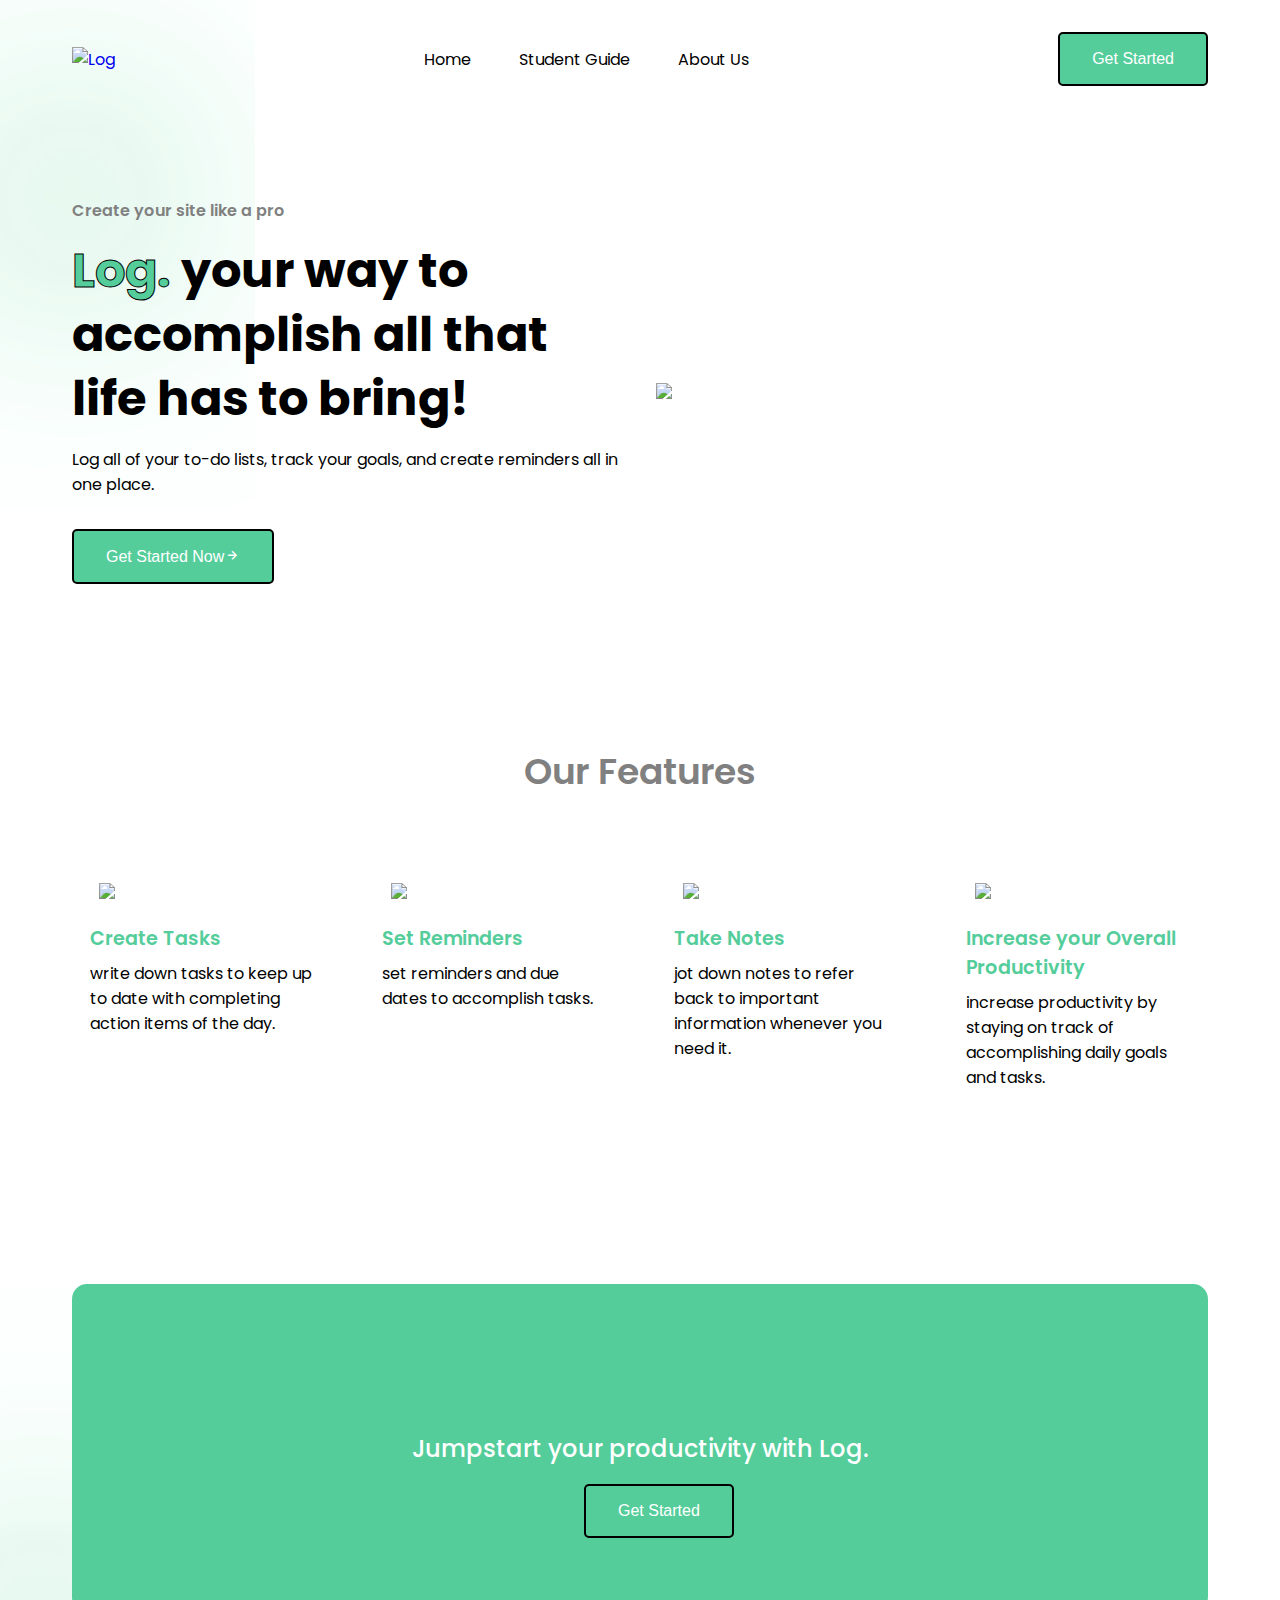
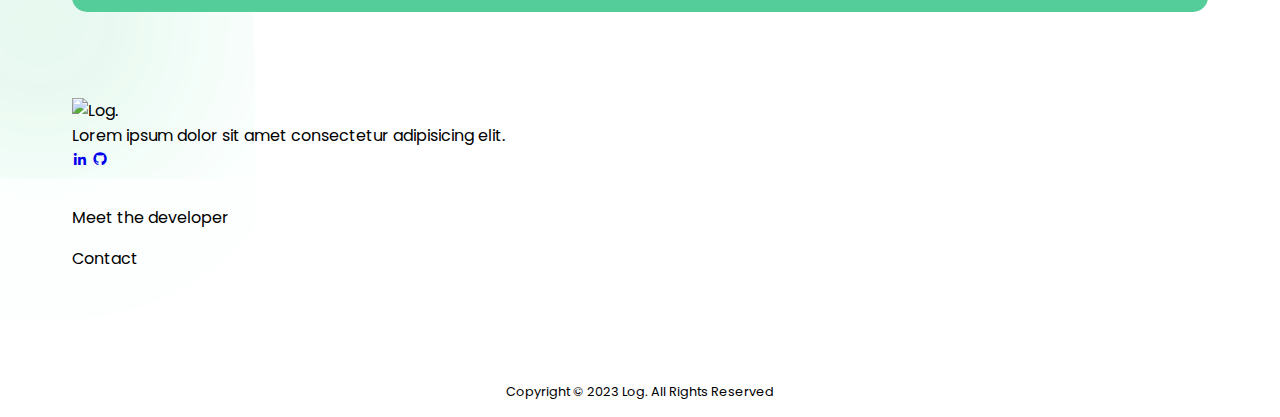
==== index.html @ 843f990f "Added a home button to the login/signup page and organized the directory" ====
<!DOCTYPE html>
<html lang="en">

<head>
    <meta charset="UTF-8">
    <meta name="viewport" content="width=device-width, initial-scale=1.0">
    <link href='https://unpkg.com/boxicons@2.1.4/css/boxicons.min.css' rel='stylesheet'>
    <link rel="stylesheet" href="css/style.css">
    <title>Log. App</title>
</head>

<body>

    <nav>
        <div class="nav-logo">
            <a href="#">
                <img src="images/Log.png" alt="Log">
            </a>
        </div>

        <ul class="nav-links">
            <li class="link"><a href="#">Home</a></li>
            <li class="link"><a href="#">Student Guide</a></li>
            <li class="link"><a href="#">About Us</a></li>
        </ul>
        <button class="btn" onclick="window.location.href='html/signup.html'">Get Started</a></button>
    </nav>

    <header class="container">
       <div class="content">
            <span class="blur"></span>
            <span class="blur"></span>
            <h4>Create your site like a pro</h4>
            <h1><span>Log.</span> your way to accomplish all that life has to bring!</h1>
            <p>Log all of your to-do lists, track your goals, and create reminders all in one place.</p>
            <button class="btn">Get Started Now<i class='bx bx-right-arrow-alt'></i></button>
       </div> 
       <div class="image">
        <img src="images/header.jpg">
       </div>
    </header>

    <section class="container">
        <h2 class="header">Our Features</h2>
        <div class="features">
            <div class="card">
                <span><img class="cards" src="images/Card1.png"></span>
                <h4>Create Tasks</h4>
                <p>
                    write down tasks to keep up to date with
                    completing action items of the day.
                </p>
            </div>

            <div class="card">
                <span><img class="cards" src="images/Card2.png"></span>
                <h4>Set Reminders</h4>
                <p>
                    set reminders and due dates to accomplish tasks.
                </p>
            </div>

            <div class="card">
                <span><img class="cards" src="images/Card3.png"></span>
                <h4>Take Notes</h4>
                <p>
                    jot down notes to refer back to important information whenever you need it.
                </p>
            </div>

            <div class="card">
                <span><img class="cards" src="images/Card5.png"></span>
                <h4>Increase your Overall Productivity</h4>
                <p>increase productivity by staying on track of accomplishing daily goals and tasks.</p>
            </div>
        </div>
    </section>

    <section class="container">
        <div class="card">
            <div class="content">
                <h2 class="sub-header">Jumpstart your productivity with Log.</h2>
                <button class="btn">Get Started</button>
            </div>
        </div>
    </section>

    <footer class="container">
        <span class="blur"></span>
        <span class="blur"></span>
        <div class="column">
            <div class="logo">
                <img src="images/Log.png" alt="Log.">
            </div>
            <p>
                Lorem ipsum dolor sit amet consectetur adipisicing elit.
            </p>
            <div class="socials">
                <a href="#"><i class='bx bxl-linkedin'></i></a>
                <a href="#"><i class='bx bxl-github'></i></i></a>
            </div>
        </div>
            <div class="row">
                <a href="#">Meet the developer</a>
                <a href="#">Contact</a>
            </div>
    </footer>

    <div class="copyright">
        Copyright © 2023 Log. All Rights Reserved
    </div>



        <script src="script.js"></script>    
    </body>
</html>
---- css/style.css ----
@import url('https://fonts.googleapis.com/css2?family=Poppins:wght@300;400;500;600;700;800&display=swap');

*{
    padding: 0;
    margin: 0;
    outline: none;
    border: none;
    box-sizing: border-box;
}

img {
    display: flex;
}

a{
    text-decoration: none ;
}

body{
    font-family: 'Poppins', sans-serif;
    background-color: white;
}

nav{
    max-width: 1200px;
    margin: auto;
    padding: 2rem;
    display: flex;
    align-items: center;
    justify-content: space-between;
    gap: 2rem;
}

.nav-logo{
    max-width: 100%;
}

.nav-links{
    list-style: none;
    display: flex;
    align-items: center;
    gap: 3rem;
}

.link a{
    position: relative;
    padding-bottom: 0.75rem;
    color: black;
}

.link a::after{
    content: "";
    position: absolute;
    height: 3px;
    width: 0;
    bottom: 0;
    left: 0;
    background-color: #54CD9B;
    transition: all 0.3s ease;
}

.link a:hover::after{
    width: 100%;
}

.btn{
    padding: 1rem 2rem;
    font-size: 1rem;
    font-weight: 500;
    color: white;
    background-color: #54CD9B;
    border-radius: 5px;
    cursor: pointer;
    transition: all 0.3s ease;
    border: 2px solid black;
}

.btn a{
    color: white;
}

.btn:hover{
    background-color:#7fdbad;    
}

.container{
    max-width: 1200px;
    margin: auto;
    padding: 5rem 2rem;
}

.blur{
    position: absolute;
    box-shadow: 0 0 1000px 50px #7fdbad;
    z-index: -100;
}

header{
    position: relative;
    padding-top: 2rem;
    display: grid;
    grid-template-columns: repeat(2, 1fr);
    align-items: center;
    gap: 2rem;
}

header .content h4{
    margin-bottom: 1rem;
    color: grey;
    font-size: qrem;
    font-weight: 600; 
}

header .content h1{
    color: black;
    margin-bottom: 1rem;
    font-size: 3rem;
    font-weight: 700;
    line-height: 4rem;
}

header .content h1 span{
    -webkit-text-fill-color: #54CD9B;
    -webkit-text-stroke: 1px;
}

header .content p{
    margin-bottom: 2rem;
    color: black;
}

header .image {
    position: relative;
}

header .image img{
    max-width: 600px;
    margin: auto;
}

section .header{
    margin-bottom: 1rem;
    color: grey;
    text-align: center;
    font-size: 2.25rem;
    font-weight: 600;
}

.features{
    margin-top: 4rem;
    display: grid;
    grid-template-columns: repeat(4, 1fr);
    gap: 2rem;
}

.features .card{
    padding: 1rem;
    border: 2px solid transparent;
    border-radius: 15px;
    transition: all 0.3s ease;

}

.features .card:hover{
    background-color: white;
    border-color:black;
}

.features .card span{
    display: inline-block;
    padding: 2px 9px;
    margin-bottom: 1rem;
    font-size: 1.75rem;
    color:#54CD9B;
    border-radius: 5px;
}

.features .card span .cards{
    max-width: 100%;
}

.features .card h4{
    margin-bottom: 0.5rem;
    color:#54CD9B;
    font-size: 1.2rem;
    font-weight: 600;
}

.features .card p{
    color: black;
    margin-bottom: 1rem;
}

.sub-header{
    max-width: 600px;
    margin: auto;
    text-align: center;
    color: black;
}

.card .sub-header{
    max-width: 2000px;
    height: 328px;
    background-color:#54CD9B;
    display:grid;
    border-radius: 15px;
}

.card .sub-header .content{
    flex: 1;
}

.card h2{
    color: white;
    align-items: center;
    font-weight: 500;
}

.card button{
    color: white;
    border: 2px solid black;
    margin-top: -8rem;
    display: grid;
    margin-left: 32rem;
}

footer{
    position: relative;
    display: grid;
    grid-template-columns: 400px repeat (1, 1fr);
    gap: 2rem;
}

footer .row .logo{
    max-width: 100px;
    margin-bottom: 2rem;
}

footer .row p{
    color:black;
    margin-bottom: 2rem;
}

footer .row .socials{
    display: flex;
    align-items: center;
    gap: 1rem;
}

footer .row .socials a{
    color: black;
    border: 1px solid black;
    padding: 5px 10px;
    font-size: 1.25rem;
    border-radius: 100%;
    transition: all 0.3s ease;
}

footer .row .socials a:hover{
    color: black;
    background-color:#54CD9B;
    border-color: #54CD9B;
}

footer .row > a{
    display: block;
    color: black;
    margin-bottom: 1rem;
    transition: all 0.3s ease;
}

footer .row > a:hover{
    color:#54CD9B;
}

.copyright{
    max-width: 1200px;
    margin: auto;
    padding: 1rem;
    color: black;
    font-size: 0.8rem;
    text-align: center;
}

@media (width < 900px){
    .nav-links{
        display: none;
    }
    header{
        grid-template-columns: repeat (1, 1fr);
    }
}
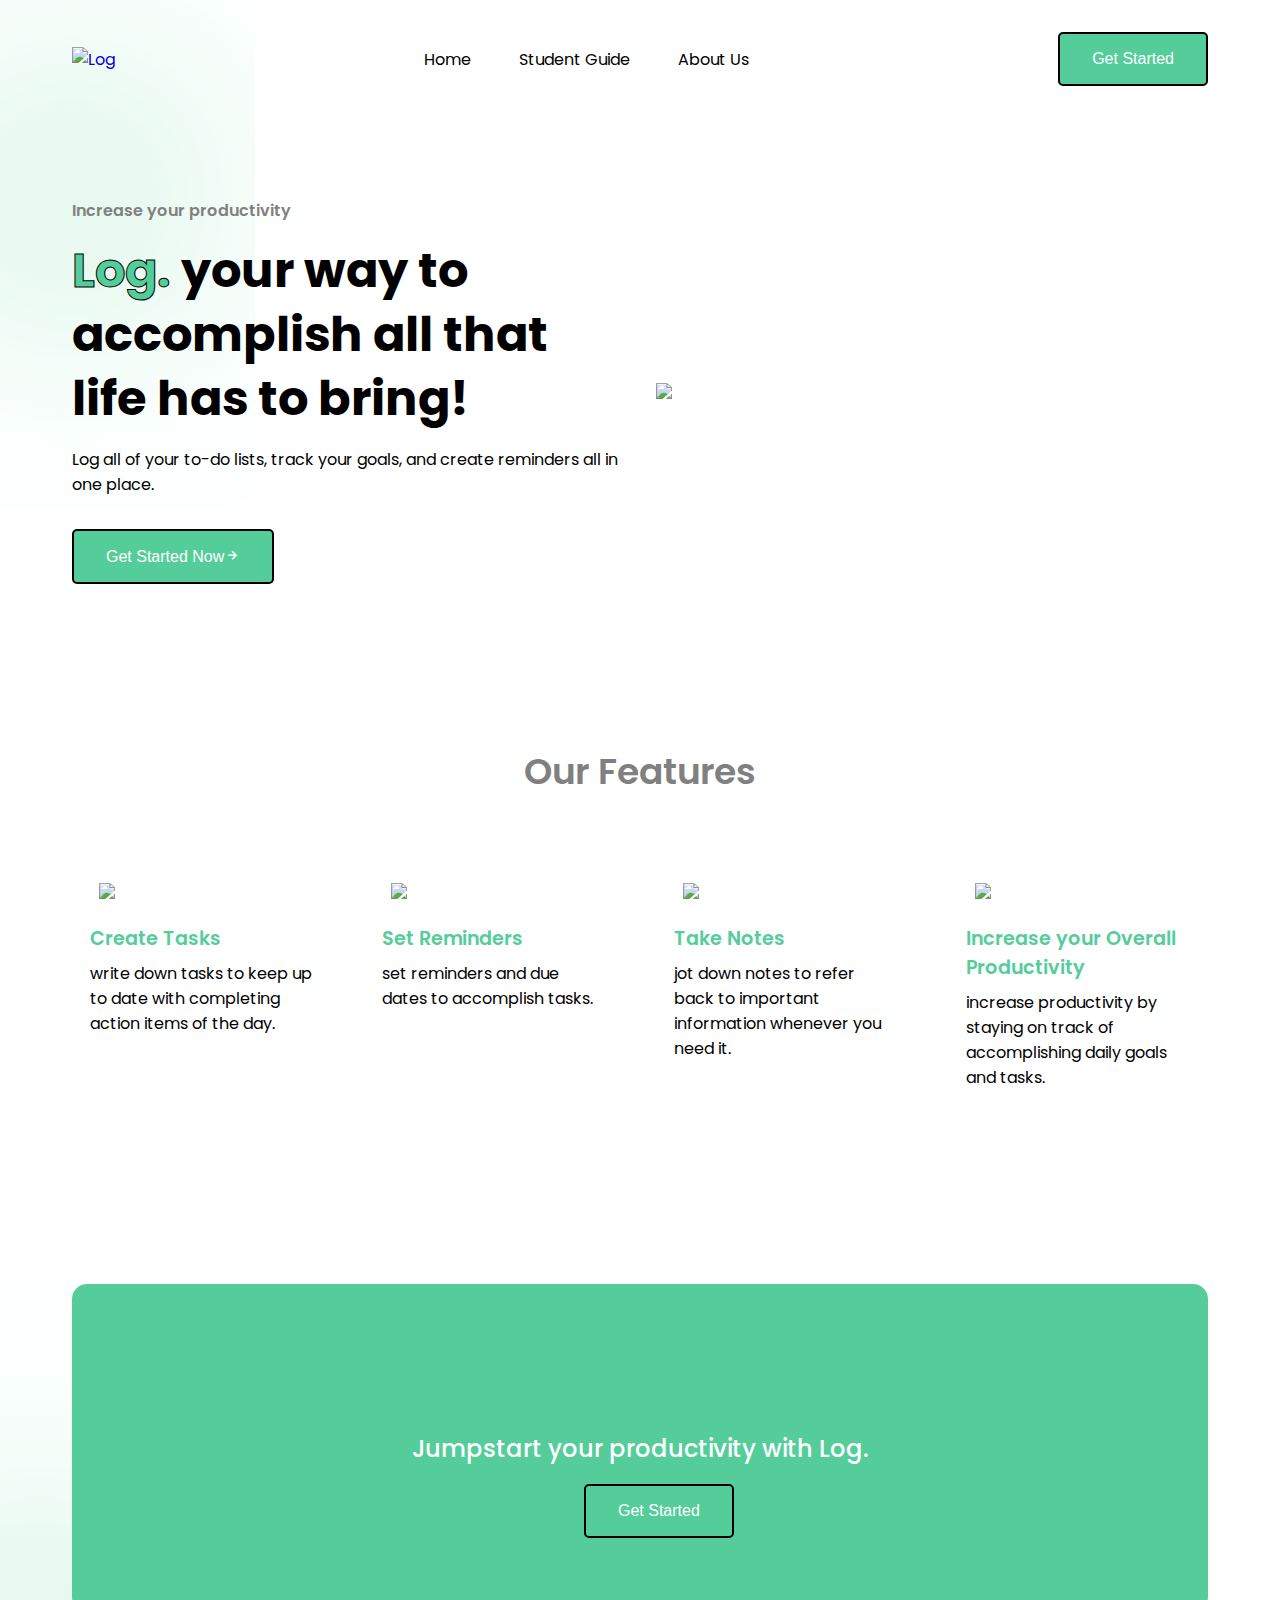
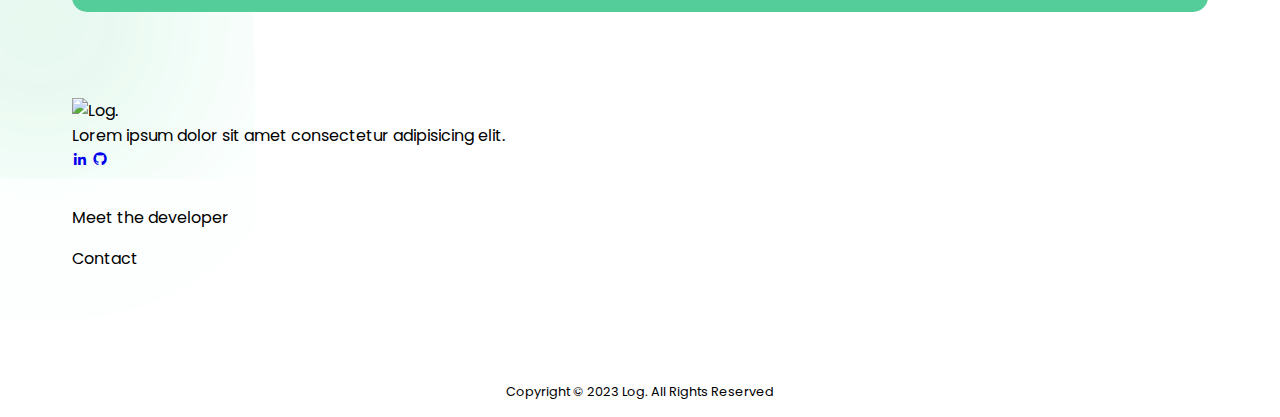
==== commit 9bb2d695: "updated files" ====
--- a/index.html
+++ b/index.html
@@ -23,17 +23,17 @@
             <li class="link"><a href="#">Student Guide</a></li>
             <li class="link"><a href="#">About Us</a></li>
         </ul>
-        <button class="btn" onclick="window.location.href='html/signup.html'">Get Started</a></button>
+        <button class="btn"><a href="signup.html">Get Started</a></button>
     </nav>
 
     <header class="container">
        <div class="content">
             <span class="blur"></span>
             <span class="blur"></span>
-            <h4>Create your site like a pro</h4>
+            <h4>Increase your productivity</h4>
             <h1><span>Log.</span> your way to accomplish all that life has to bring!</h1>
             <p>Log all of your to-do lists, track your goals, and create reminders all in one place.</p>
-            <button class="btn">Get Started Now<i class='bx bx-right-arrow-alt'></i></button>
+            <button class="btn"><a href="dashboard.html">Get Started Now</a><i class='bx bx-right-arrow-alt'></i></button>
        </div> 
        <div class="image">
         <img src="images/header.jpg">
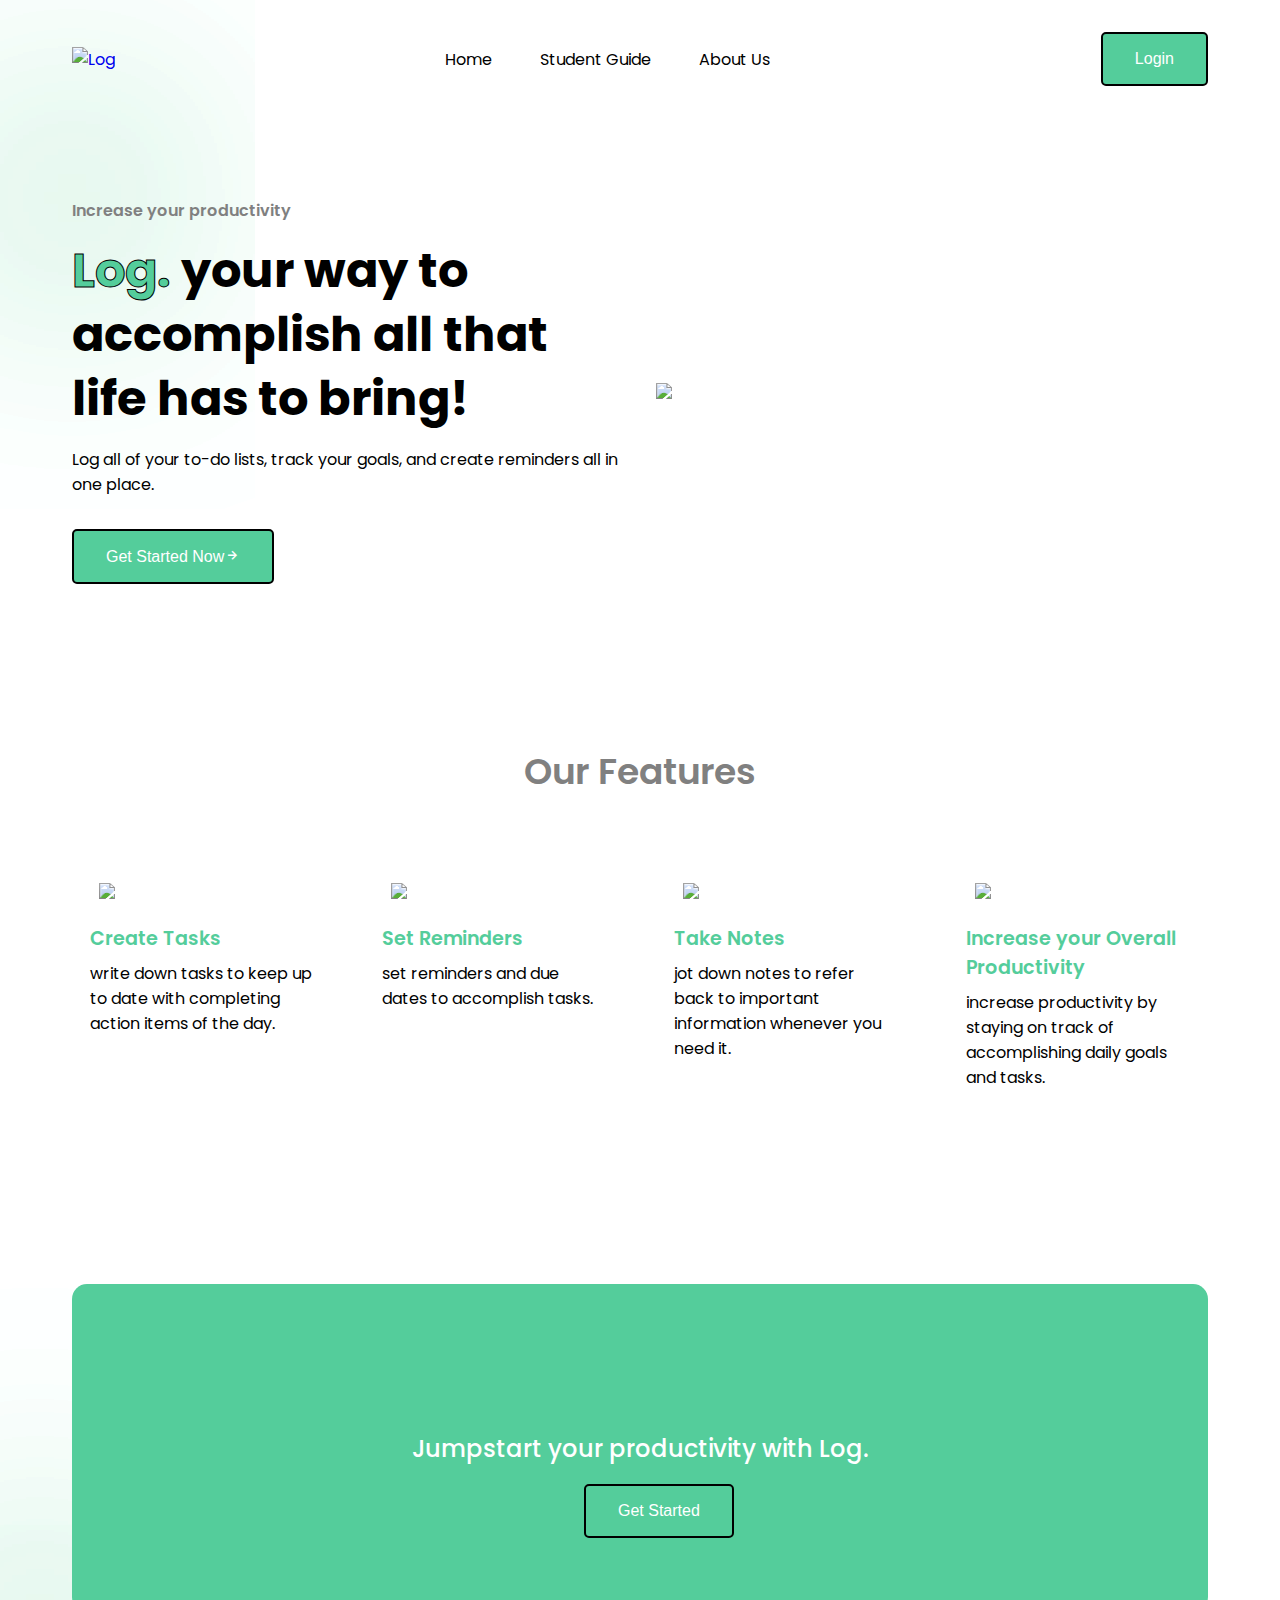
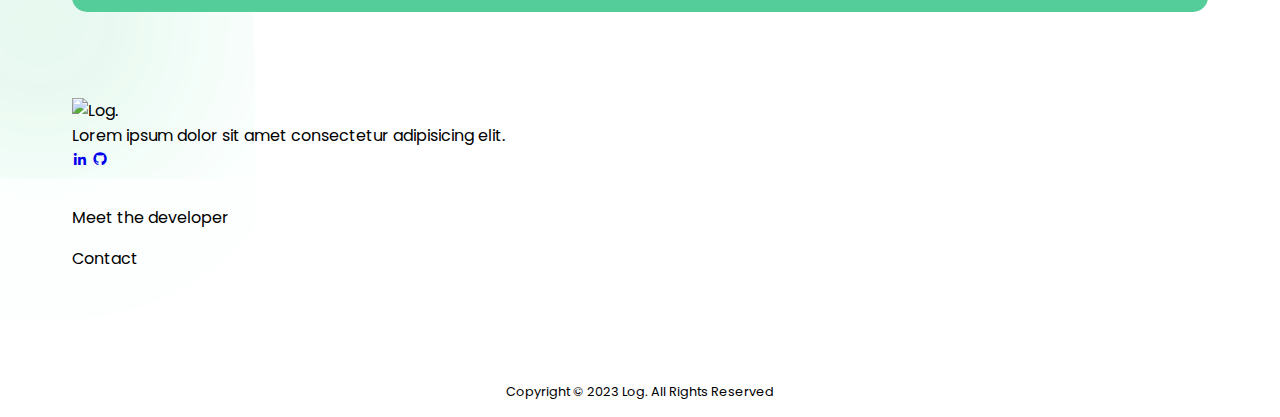
==== commit d8665e20: "changed 'sign up/login button'" ====
--- a/index.html
+++ b/index.html
@@ -23,7 +23,7 @@
             <li class="link"><a href="#">Student Guide</a></li>
             <li class="link"><a href="#">About Us</a></li>
         </ul>
-        <button class="btn"><a href="signup.html">Get Started</a></button>
+        <button class="btn" onclick="window.location.href='html/signup.html'">Login</a></button>
     </nav>
 
     <header class="container">
